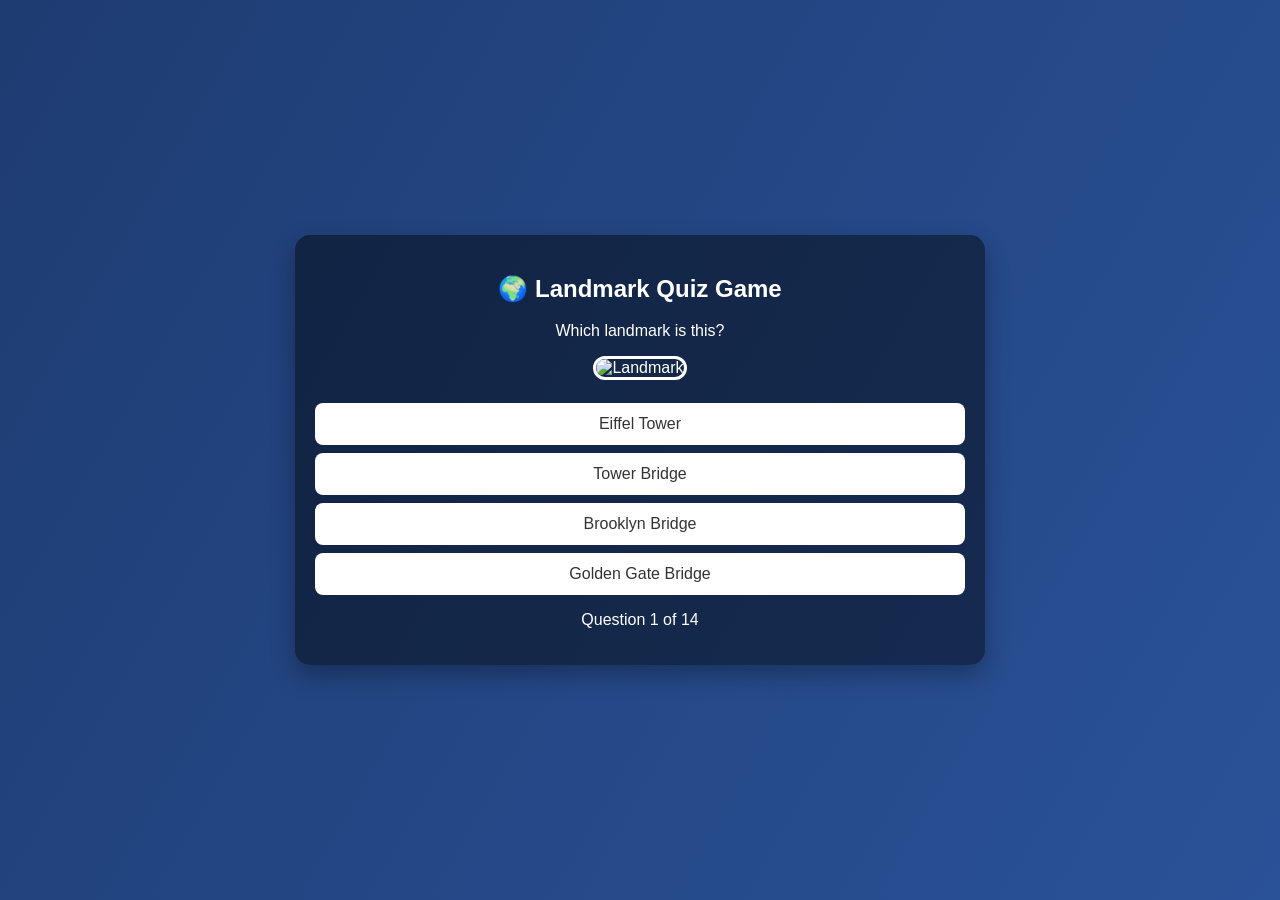
==== geographyGame.html @ 0bfade8e "Add files via upload" ====
<!DOCTYPE html>
<html lang="en">
<head>
<meta charset="UTF-8" />
<meta name="viewport" content="width=device-width, initial-scale=1.0"/>
<title>World Landmark Quiz Game</title>

<style>
    body {
        font-family: Arial, sans-serif;
        margin: 0;
        background: linear-gradient(120deg, #1e3c72, #2a5298);
        color: white;
        display: flex;
        justify-content: center;
        align-items: center;
        height: 100vh;
    }

    .game-container {
        text-align: center;
        width: 90%;
        max-width: 650px;
        background: rgba(0,0,0,0.45);
        padding: 20px;
        border-radius: 15px;
        box-shadow: 0 10px 25px rgba(0,0,0,0.3);
    }

    img {
        width: 100%;
        height: 320px;
        object-fit: cover;
        border-radius: 12px;
        margin-bottom: 15px;
        border: 3px solid white;
    }

    .options button {
        display: block;
        width: 100%;
        margin: 8px 0;
        padding: 12px;
        font-size: 16px;
        border: none;
        border-radius: 8px;
        cursor: pointer;
        background: #ffffff;
        color: #333;
        transition: 0.2s;
    }

    .options button:hover {
        background: #ffd54f;
    }

    .modal {
        display: none;
        position: fixed;
        top: 0;
        left: 0;
        width: 100%;
        height: 100%;
        background: rgba(0,0,0,0.85);
        justify-content: center;
        align-items: center;
    }

    .modal-content {
        background: white;
        color: black;
        padding: 30px;
        border-radius: 15px;
        text-align: center;
        animation: pop 0.4s ease;
    }

    @keyframes pop {
        0% { transform: scale(0.3); opacity: 0; }
        100% { transform: scale(1); opacity: 1; }
    }

    .modal button {
        margin-top: 15px;
        padding: 10px 20px;
        border: none;
        background: #e53935;
        color: white;
        border-radius: 8px;
        cursor: pointer;
    }

    .modal button:hover {
        background: #c62828;
    }
</style>
</head>

<body>

<div class="game-container">
    <h2>🌍 Landmark Quiz Game</h2>
    <p id="question">Which landmark is this?</p>

    <img id="landmarkImage" src="" alt="Landmark">

    <div class="options" id="options"></div>

    <p id="progress"></p>
</div>

<div class="modal" id="gameOverModal">
    <div class="modal-content">
        <h2>💀 Game Over</h2>
        <p>You chose the wrong answer!</p>
        <button onclick="restartGame()">Try Again</button>
    </div>
</div>

<script>
const quizData = [
    {
        image: "https://commons.wikimedia.org/wiki/Special:FilePath/Tower%20Bridge%20London.jpg",
        options: ["Eiffel Tower", "Tower Bridge", "Brooklyn Bridge", "Golden Gate Bridge"],
        answer: "Tower Bridge"
    },
    {
        image: "https://commons.wikimedia.org/wiki/Special:FilePath/Taj-Mahal.jpg",
        options: ["Taj Mahal", "Petra", "Great Wall of China", "Colosseum"],
        answer: "Taj Mahal"
    },
    {
        image: "https://commons.wikimedia.org/wiki/Special:FilePath/Colosseum%20in%20Rome.jpg",
        options: ["Parthenon", "Colosseum", "Pantheon", "Big Ben"],
        answer: "Colosseum"
    },
    {
        image: "https://commons.wikimedia.org/wiki/Special:FilePath/Golden%20Gate%20Bridge%20from%20Battery%20Spencer.jpg",
        options: ["Sydney Opera House", "Golden Gate Bridge", "Brooklyn Bridge", "Millau Viaduct"],
        answer: "Golden Gate Bridge"
    },

    {
        image: "https://commons.wikimedia.org/wiki/Special:FilePath/Machu%20Picchu%20%28Peru%29.jpg",
        options: ["Chichen Itza", "Machu Picchu", "Angkor Wat", "Petra"],
        answer: "Machu Picchu"
    },
    {
        image: "https://commons.wikimedia.org/wiki/Special:FilePath/Great%20Wall%20of%20China%20near%20Mutianyu.jpg",
        options: ["Great Wall of China", "Roman Walls", "Berlin Wall", "Hadrian’s Wall"],
        answer: "Great Wall of China"
    },
    {
        image: "https://commons.wikimedia.org/wiki/Special:FilePath/Petra%20Jordan%20Al%20Khazneh.jpg",
        options: ["Petra", "Luxor Temple", "Angkor Wat", "Timbuktu"],
        answer: "Petra"
    },
    {
        image: "https://commons.wikimedia.org/wiki/Special:FilePath/Christ%20the%20Redeemer%20%28Rio%29.jpg",
        options: ["Statue of Liberty", "Christ the Redeemer", "Motherland Calls", "Big Buddha"],
        answer: "Christ the Redeemer"
    },
    {
        image: "https://commons.wikimedia.org/wiki/Special:FilePath/Angkor%20Wat%20temple.jpg",
        options: ["Borobudur", "Angkor Wat", "Bagan Temples", "Karnak"],
        answer: "Angkor Wat"
    },
    {
        image: "https://commons.wikimedia.org/wiki/Special:FilePath/Stonehenge%20Sunrise.jpg",
        options: ["Avebury", "Stonehenge", "Newgrange", "Callanish Stones"],
        answer: "Stonehenge"
    },
    {
        image: "https://commons.wikimedia.org/wiki/Special:FilePath/Moai%20Easter%20Island.jpg",
        options: ["Olmec Heads", "Moai (Easter Island)", "Terracotta Army", "Sphinx"],
        answer: "Moai (Easter Island)"
    },
    {
        image: "https://commons.wikimedia.org/wiki/Special:FilePath/Chichen%20Itza%20El%20Castillo.jpg",
        options: ["Chichen Itza", "Teotihuacan", "Tulum", "Copan"],
        answer: "Chichen Itza"
    },
    {
        image: "https://commons.wikimedia.org/wiki/Special:FilePath/Sydney%20Opera%20House.jpg",
        options: ["Sydney Opera House", "Lotus Temple", "Harpa Concert Hall", "Burj Al Arab"],
        answer: "Sydney Opera House"
    },
    {
        image: "https://commons.wikimedia.org/wiki/Special:FilePath/Leaning%20Tower%20of%20Pisa.jpg",
        options: ["Leaning Tower of Pisa", "Big Ben", "Torres de Serranos", "Campanile di San Marco"],
        answer: "Leaning Tower of Pisa"
    }
];

let currentIndex = 0;

const imageEl = document.getElementById("landmarkImage");
const optionsEl = document.getElementById("options");
const progressEl = document.getElementById("progress");
const modal = document.getElementById("gameOverModal");

function loadQuestion() {
    const current = quizData[currentIndex];

    imageEl.src = current.image;
    optionsEl.innerHTML = "";

    current.options.forEach(option => {
        const btn = document.createElement("button");
        btn.textContent = option;
        btn.onclick = () => checkAnswer(option);
        optionsEl.appendChild(btn);
    });

    progressEl.textContent = `Question ${currentIndex + 1} of ${quizData.length}`;
}

function checkAnswer(selected) {
    const correct = quizData[currentIndex].answer;

    if (selected === correct) {
        currentIndex++;
        if (currentIndex >= quizData.length) {
            alert("🎉 You Win! Restarting game...");
            restartGame();
        } else {
            loadQuestion();
        }
    } else {
        showGameOver();
    }
}

function showGameOver() {
    modal.style.display = "flex";
}

function restartGame() {
    modal.style.display = "none";
    currentIndex = 0;
    loadQuestion();
}

loadQuestion();
</script>

</body>
</html>
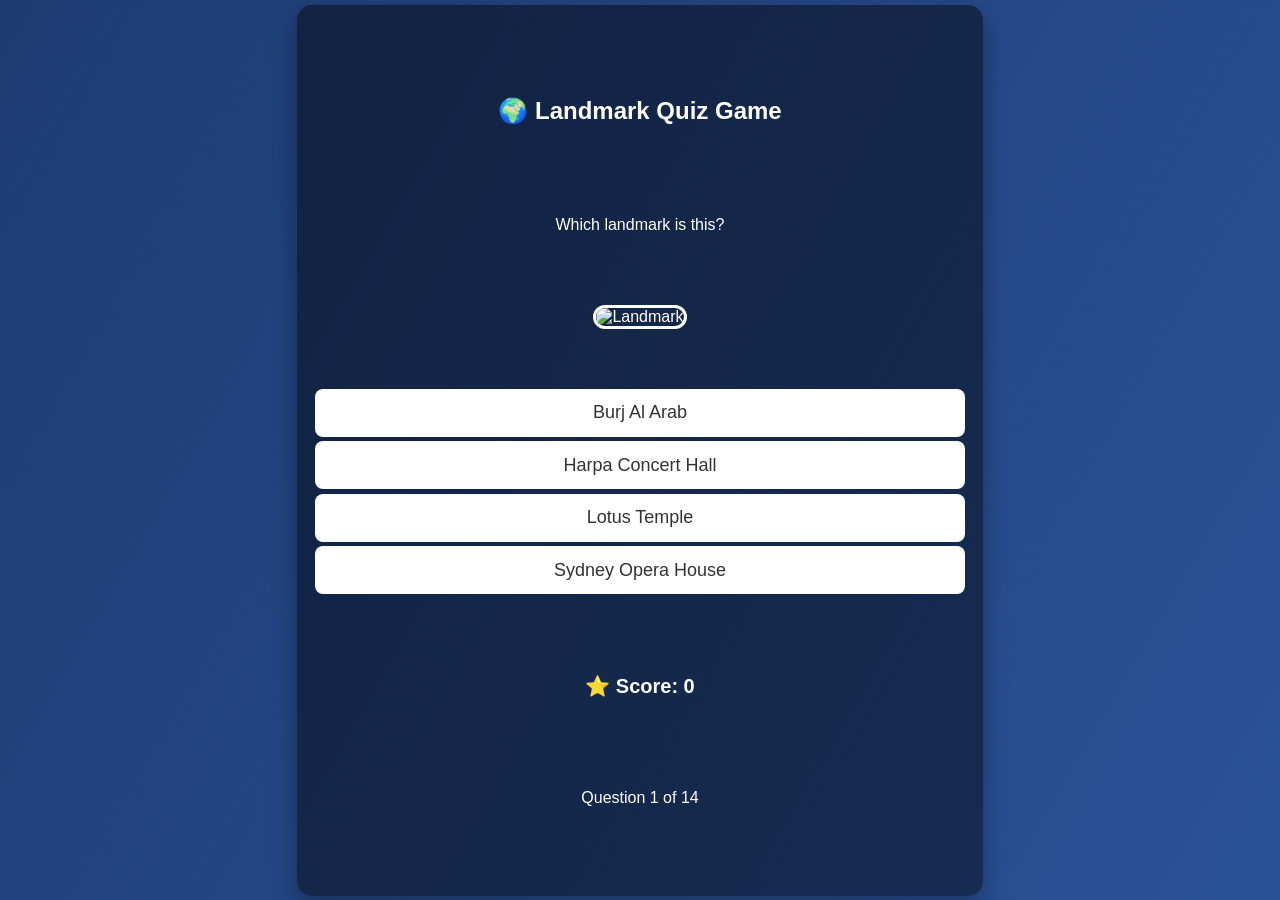
==== commit 9a8b0fdb: "Update geographyGame.html" ====
--- a/geographyGame.html
+++ b/geographyGame.html
@@ -7,47 +7,56 @@
 
 <style>
     body {
-        font-family: Arial, sans-serif;
-        margin: 0;
-        background: linear-gradient(120deg, #1e3c72, #2a5298);
-        color: white;
-        display: flex;
-        justify-content: center;
-        align-items: center;
-        height: 100vh;
-    }
+    font-family: Arial, sans-serif;
+    margin: 0;
+    background: linear-gradient(120deg, #1e3c72, #2a5298);
+    color: white;
+    display: flex;
+    justify-content: center;
+    align-items: center;
+    min-height: 100vh;
+    overflow-y: hidden;
+    }   
 
     .game-container {
-        text-align: center;
-        width: 90%;
-        max-width: 650px;
-        background: rgba(0,0,0,0.45);
-        padding: 20px;
-        border-radius: 15px;
-        box-shadow: 0 10px 25px rgba(0,0,0,0.3);
+    text-align: center;
+    width: 90vw;
+    max-width: 650px;
+    height: 95vh;
+    max-height: 95vh;
+    background: rgba(0,0,0,0.45);
+    padding: 2vh;
+    border-radius: 15px;
+    box-shadow: 0 10px 25px rgba(0,0,0,0.3);
+
+    display: flex;
+    flex-direction: column;
+    justify-content: space-evenly;
     }
 
     img {
-        width: 100%;
-        height: 320px;
-        object-fit: cover;
-        border-radius: 12px;
-        margin-bottom: 15px;
-        border: 3px solid white;
+    width: auto;
+    max-width: 100%;
+    max-height: 35vh;
+    height: auto;
+    object-fit: contain;
+    border-radius: 12px;
+    margin: 0 auto;
+    border: 3px solid white;
     }
 
     .options button {
-        display: block;
-        width: 100%;
-        margin: 8px 0;
-        padding: 12px;
-        font-size: 16px;
-        border: none;
-        border-radius: 8px;
-        cursor: pointer;
-        background: #ffffff;
-        color: #333;
-        transition: 0.2s;
+    display: block;
+    width: 100%;
+    margin: 0.5vh 0;
+    padding: 1.5vh;
+    font-size: clamp(12px, 2vh, 18px);
+    border: none;
+    border-radius: 8px;
+    cursor: pointer;
+    background: #ffffff;
+    color: #333;
+    transition: 0.2s;
     }
 
     .options button:hover {
@@ -93,6 +102,16 @@
     .modal button:hover {
         background: #c62828;
     }
+
+    #confettiCanvas {
+    position: fixed;
+    top: 0;
+    left: 0;
+    pointer-events: none;
+    width: 100%;
+    height: 100%;
+    z-index: 999;
+    }     
 </style>
 </head>
 
@@ -116,8 +135,15 @@
         <button onclick="restartGame()">Try Again</button>
     </div>
 </div>
-
+<div class="modal" id="winModal">
+    <div class="modal-content">
+        <h2>🎉 You Win!</h2>
+        <p id="finalScoreText"></p>
+        <button onclick="restartGame()">Play Again</button>
+    </div>
+</div>
 <script>
+const correctSound = new Audio("https://www.soundjay.com/buttons/sounds/button-3.mp3")
 const quizData = [
     {
         image: "https://commons.wikimedia.org/wiki/Special:FilePath/Tower%20Bridge%20London.jpg",
@@ -139,90 +165,110 @@
         options: ["Sydney Opera House", "Golden Gate Bridge", "Brooklyn Bridge", "Millau Viaduct"],
         answer: "Golden Gate Bridge"
     },
-
     {
         image: "https://commons.wikimedia.org/wiki/Special:FilePath/Machu%20Picchu%20%28Peru%29.jpg",
         options: ["Chichen Itza", "Machu Picchu", "Angkor Wat", "Petra"],
         answer: "Machu Picchu"
     },
     {
-        image: "https://commons.wikimedia.org/wiki/Special:FilePath/Great%20Wall%20of%20China%20near%20Mutianyu.jpg",
+        image: "https://upload.wikimedia.org/wikipedia/commons/thumb/2/23/The_Great_Wall_of_China_at_Jinshanling-edit.jpg/960px-The_Great_Wall_of_China_at_Jinshanling-edit.jpg",
         options: ["Great Wall of China", "Roman Walls", "Berlin Wall", "Hadrian’s Wall"],
         answer: "Great Wall of China"
     },
     {
-        image: "https://commons.wikimedia.org/wiki/Special:FilePath/Petra%20Jordan%20Al%20Khazneh.jpg",
+        image: "https://upload.wikimedia.org/wikipedia/commons/thumb/e/e8/Al_Deir_Petra.JPG/330px-Al_Deir_Petra.JPG",
         options: ["Petra", "Luxor Temple", "Angkor Wat", "Timbuktu"],
         answer: "Petra"
     },
     {
-        image: "https://commons.wikimedia.org/wiki/Special:FilePath/Christ%20the%20Redeemer%20%28Rio%29.jpg",
+        image: "https://upload.wikimedia.org/wikipedia/commons/thumb/3/3a/Unique_Moment_with_the_Moon_and_Christ_the_Redeemer_3.jpg/960px-Unique_Moment_with_the_Moon_and_Christ_the_Redeemer_3.jpg",
         options: ["Statue of Liberty", "Christ the Redeemer", "Motherland Calls", "Big Buddha"],
         answer: "Christ the Redeemer"
     },
     {
-        image: "https://commons.wikimedia.org/wiki/Special:FilePath/Angkor%20Wat%20temple.jpg",
+        image: "https://upload.wikimedia.org/wikipedia/commons/thumb/f/f5/Buddhist_monks_in_front_of_the_Angkor_Wat.jpg/500px-Buddhist_monks_in_front_of_the_Angkor_Wat.jpg",
         options: ["Borobudur", "Angkor Wat", "Bagan Temples", "Karnak"],
         answer: "Angkor Wat"
     },
     {
-        image: "https://commons.wikimedia.org/wiki/Special:FilePath/Stonehenge%20Sunrise.jpg",
+        image: "https://upload.wikimedia.org/wikipedia/commons/thumb/3/3c/Stonehenge2007_07_30.jpg/500px-Stonehenge2007_07_30.jpg",
         options: ["Avebury", "Stonehenge", "Newgrange", "Callanish Stones"],
         answer: "Stonehenge"
     },
     {
-        image: "https://commons.wikimedia.org/wiki/Special:FilePath/Moai%20Easter%20Island.jpg",
+        image: "https://upload.wikimedia.org/wikipedia/commons/thumb/4/4e/Ahu-Akivi-1.JPG/500px-Ahu-Akivi-1.JPG",
         options: ["Olmec Heads", "Moai (Easter Island)", "Terracotta Army", "Sphinx"],
         answer: "Moai (Easter Island)"
     },
     {
-        image: "https://commons.wikimedia.org/wiki/Special:FilePath/Chichen%20Itza%20El%20Castillo.jpg",
+        image: "https://upload.wikimedia.org/wikipedia/commons/thumb/5/51/Chichen_Itza_3.jpg/500px-Chichen_Itza_3.jpg",
         options: ["Chichen Itza", "Teotihuacan", "Tulum", "Copan"],
         answer: "Chichen Itza"
     },
     {
-        image: "https://commons.wikimedia.org/wiki/Special:FilePath/Sydney%20Opera%20House.jpg",
+        image: "https://upload.wikimedia.org/wikipedia/commons/thumb/a/a0/Sydney_Australia._%2821339175489%29.jpg/960px-Sydney_Australia._%2821339175489%29.jpg",
         options: ["Sydney Opera House", "Lotus Temple", "Harpa Concert Hall", "Burj Al Arab"],
         answer: "Sydney Opera House"
     },
     {
-        image: "https://commons.wikimedia.org/wiki/Special:FilePath/Leaning%20Tower%20of%20Pisa.jpg",
+        image: "https://www.royalcaribbean.com/media-assets/pmc/content/dam/excalibur/digital-destinations/port-destinations/ports-of-call/florence-pisa-livorno-flr/stock-photo-the-leaning-tower-in-a-sunny-day-in-pisa-italy-745306897.jpg?w=1440",
         options: ["Leaning Tower of Pisa", "Big Ben", "Torres de Serranos", "Campanile di San Marco"],
         answer: "Leaning Tower of Pisa"
     }
 ];
 
 let currentIndex = 0;
+let score = 0;
+let shuffledQuizData = [];
 
 const imageEl = document.getElementById("landmarkImage");
 const optionsEl = document.getElementById("options");
 const progressEl = document.getElementById("progress");
 const modal = document.getElementById("gameOverModal");
+const winModal = document.getElementById("winModal");
+const finalScoreText = document.getElementById("finalScoreText");
+
+// Create score display
+const scoreEl = document.createElement("p");
+scoreEl.style.fontSize = "20px";
+scoreEl.style.fontWeight = "bold";
+document.querySelector(".game-container").insertBefore(scoreEl, progressEl);
+
+// Shuffle function
+function shuffleArray(array) {
+    return array.sort(() => Math.random() - 0.5);
+}
 
 function loadQuestion() {
-    const current = quizData[currentIndex];
+    const current = shuffledQuizData[currentIndex];
 
     imageEl.src = current.image;
     optionsEl.innerHTML = "";
 
-    current.options.forEach(option => {
+    // Shuffle answer options
+    const shuffledOptions = shuffleArray([...current.options]);
+
+    shuffledOptions.forEach(option => {
         const btn = document.createElement("button");
         btn.textContent = option;
         btn.onclick = () => checkAnswer(option);
         optionsEl.appendChild(btn);
     });
 
-    progressEl.textContent = `Question ${currentIndex + 1} of ${quizData.length}`;
-}
-
+    progressEl.textContent = `Question ${currentIndex + 1} of ${shuffledQuizData.length}`;
+    scoreEl.textContent = `⭐ Score: ${score}`;
+}
+    
 function checkAnswer(selected) {
-    const correct = quizData[currentIndex].answer;
+    const correct = shuffledQuizData[currentIndex].answer;
 
     if (selected === correct) {
+        correctSound.play();
+        score++;
         currentIndex++;
-        if (currentIndex >= quizData.length) {
-            alert("🎉 You Win! Restarting game...");
-            restartGame();
+
+        if (currentIndex >= shuffledQuizData.length) {
+            showWinModal();
         } else {
             loadQuestion();
         }
@@ -234,15 +280,22 @@
 function showGameOver() {
     modal.style.display = "flex";
 }
+function showWinModal() {
+    finalScoreText.textContent = `Your Score: ${score}/${shuffledQuizData.length}`;
+    winModal.style.display = "flex";
+}
 
 function restartGame() {
     modal.style.display = "none";
+    winModal.style.display = "none";
     currentIndex = 0;
+    score = 0;
+    shuffledQuizData = shuffleArray([...quizData]);
     loadQuestion();
 }
 
-loadQuestion();
+restartGame();
 </script>
-
+<canvas id="confettiCanvas"></canvas>
 </body>
-</html>+</html>
